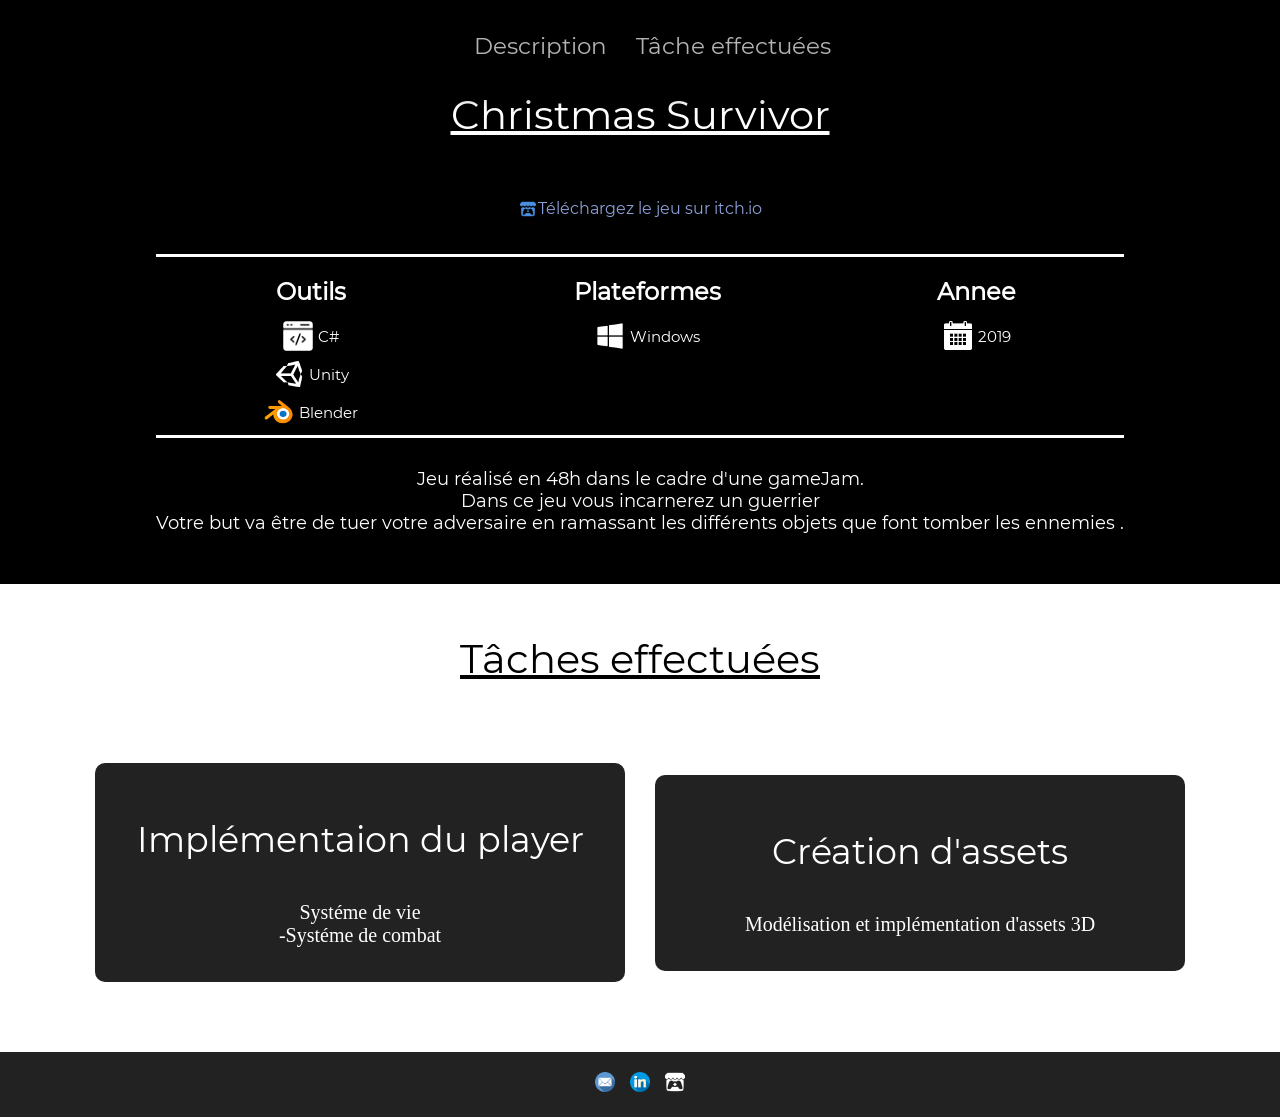
==== ChristmasSurvivor.html @ d2cfd99b "Création site" ====
<!DOCTYPE html>
<html lang="en">
<head>
    <meta charset="UTF-8">
    <meta name="viewport" content="width=device-width, initial-scale=1.0">
    <link rel="icon" href="images/christmas.png">
    <link rel="stylesheet" href="graphisme.css">
    <link rel="stylesheet" href="TaskStyle.css">
    <link rel="stylesheet" href="DescriptionStyle.css">
    <link rel="stylesheet" href="OwlCarousel2-2.3.4/dist/assets/owl.carousel.min.css"/>
    <script src="jquery/dist/jquery.js"></script>
    <script src="OwlCarousel2-2.3.4/dist/owl.carousel.min.js"></script>
    <title>Christmas Survivor</title>
</head>
<body>
    <div class="scroll-up-btn">
        <img src="images/up-arrow.png">
    </div>

    <header>
        <!-- Navbar -->
        <nav class="navbar">
            <div class="max-width">
                <ul class="menu">
                    <li><a href="#description" class="menu-btn">Description</a></li>
                    <li><a href="#tasks" class="menu-btn">Tâche effectuées</a></li>
                </ul>
                <div class="menu-btn">
                    <img src="images/menu.png">
                </div>
            </div>
        </nav>
    </header>
    <!--Description -->
    <section class="description" id="description">
        <div class="max-width">
            <div class="description-content">
                <h2 class="title">Christmas Survivor</h2>
                <div class="scale-box">
                    <div class="small-carousel owl-carousel">
                        <div class="card">
                            <div class="box">
                               <img src="images/ChristmasSurvivor/christmas.gif" alt="">
                            </div>
                        </div>
                        <div class="card">
                            <div class="box">
                                <img src="images/ChristmasSurvivor/jeu.png" alt="">
                            </div>
                        </div>
                        <div class="card">
                            <div class="box">
                                <img src="images/ChristmasSurvivor/vue-ensemble.png" alt="">
                            </div>
                        </div>
                        </div>
                    </div>
                </div>   
                <a class="game" href="https://7fault.itch.io/christmas-survivor"><img src="images/blue_itchio.png"> Téléchargez le jeu sur itch.io</a>
                <div class="infos">
                    <div class="info">
                        <h2 class="sub-title"></i>Outils</h2> 
                        <ul class="menu">
                            <li><img src="images/code.png" alt="">C#</li>
                            <li> <img src="images/unity.png" alt=""> Unity</li>
                            <li><img src="images/blender.png" alt=""> Blender</li>
                        </ul>
                     </div>
                     <div class="info">
                         <h2 class="sub-title"></i>Plateformes</h2>
                         <ul class="menu">
                            <li><img src="images/windows.png" alt=""></i>Windows</li>
                        </ul>
                         
                     </div>
                     <div class="info">
                         <h2 class="sub-title"></i>Annee</h2>
                         <ul class="menu">
                            <li><img src="images/calendar.png" alt="" >2019</li>
                        </ul>
                     </div>
                </div>
                <p> Jeu réalisé en 48h dans le cadre d'une gameJam.</p> 
                <p> Dans ce jeu vous incarnerez un guerrier </p>    
                <p> Votre but va être de tuer votre adversaire en ramassant les différents objets que font tomber les ennemies .   </p>    
            </div>
        </div>
    </section>

    <section class="tasks" id="tasks">
        <div class="max-width">
            <div class="tasks-content">
                <h2 class="title">Tâches effectuées</h2>
                <div class="task-cards">
                    <div class="card">
                        <div class="box">
                            <h3 class="sub-title">Implémentaion du player</h3>
                            <div class="small-carousel owl-carousel">
                                <img src="images/ChristmasSurvivor/life.gif" alt="">
                                <img src="images/ChristmasSurvivor/attack.gif" alt="">
                            </div>
                            <p> Systéme de vie <br>-Systéme de combat</p>
                        </div>
                    </div>
                    
                    <div class="card">
                        <div class="box">
                            <h3 class="sub-title">Création d'assets</h3>
                            <div class="small-carousel owl-carousel">
                                <img src="images/model3D/blade.gif" alt="">
                            </div>
                            <p> Modélisation et implémentation d'assets 3D  </p>
                        </div>
                    </div>
                </div>
            </div>
        </div>
    </section>

    <!--Footer section-->
    <footer>
        <a href="mailto:ilona.pltr@gmail.com"><img src="images/email.png"><span></span></a>  <a href="https://www.linkedin.com/in/ilona-peltier-b651a3195"><img src="images/linkedin.png"></a>  <a href="https://ilonapw.itch.io/"><img src="images/itchio.png"></a>
    </footer>
    <script src="script.js"></script>
</body>
</html>
---- graphisme.css ----
/*police*/
@font-face
{
    font-family: "lulo clean";
    src: url('polices/lulo_clean.eot');
    src: url('polices/lulo_clean.eot?#iefix') format('embedded-opentype'),
         url('polices/lulo_clean.ttf') format('truetype');
    font-weight: normal;
    font-style: normal;
}
@font-face
{
    font-family: "Montserrat";
    src:url('polices/Montserrat-Regular.ttf') format('truetype');
    font-weight: normal;
    font-style: normal;
}
@font-face
{
    font-family: Avenir light;
    src: url('polices/Avenir_light.eot');
    src: url('polices/Avenir_light.eot?#iefix') format('embedded-opentype'),
         url('polices/Avenir_light.ttf') format('truetype');
    font-weight: normal;
    font-style: normal;
}

*{
    margin: 0;
    padding: 0;
    box-sizing: border-box;
    text-decoration: none;
}

html{
    scroll-behavior: smooth;
}
section .title {
    position: relative;
    text-align: center;
    font-size: 40px;
    font-weight: 500;
    margin-bottom: 60px;
    padding-bottom: 20px;
    text-decoration: underline;
    font-family: 'Montserrat', sans-serif;
}

section {
    padding: 50px 0;
}

.max-width{
    max-width: 1300px;
    padding: 0 80px;
    margin: auto;
}

/* custom scroll bar */
::-webkit-scrollbar {
    width: 8px;
}
::-webkit-scrollbar-track {
    background: #eee;
}
::-webkit-scrollbar-thumb {
    background: #888;
}

::-webkit-scrollbar-thumb:hover {
    background: #555;
}

header{
    margin:0px;
    padding:0px;
}







.btn 
{
    display: inline-block;
    background: #8ca0d7;
    color: white;
    font-size: 25px;
    padding: 12px 36px;
    margin-top: 20px;
    border-radius: 6px;
    border: 2px solid #8ca0d7;
    transition: all 0.3s ease;
}

.btn:hover
{
    color: #8ca0d7;
    background:none;
}

/*Navigation*/
.navbar{
    position: fixed;
    width: 100%;
    padding: 30px 0;
    font-family: 'Montserrat', sans-serif;
    transition: all 0.3s ease;
    z-index: 999;
}

.navbar.sticky{
    padding: 15px 0;
    background: #8ca0d7;
    opacity:1;
}
.navbar .max-width{
    display: flex;
    align-items: center;
    justify-content: space-between;
}
.navbar 
{
    list-style-type: none;
    display: flex;
    object-position: top;
    margin-left: auto;
    margin-right: auto;
    padding-bottom: 2em;
    padding-top: 2em;
    box-shadow: 0px 1px 1em black;
    opacity: 0.7;
}
.navbar .menu li{
    list-style: none;
    display: inline-block;
}

.navbar .menu li a{
    display: block;
    color: #ffffff;
    font-weight: 500;
    margin-left: 25px;
    transition: color 0.3s ease;
}
.navbar .menu a:hover
{
    color: darkgray;
}

.navbar .menu a:visited 
{
    color:white;
}


.menu-btn {
    color: white;
    font-size: 23px;
    cursor: pointer;
    display: none;
}

.menu-btn img {
    height : 20px;
    width: 20px;
}

/* Styling menu button*/
.scroll-up-btn{
    position: fixed;
    height: 45px;
    width: 42px;
    background: #8ca0d7;
    right: 30px;
    bottom: 10px;
    text-align: center;
    line-height: 45px;
    color: white;
    z-index: 9999;
    font-size: 30px;
    border-radius: 6px;
    cursor: pointer;
    opacity: 0;
    pointer-events: none;
    transition: all 0.3s ease;
}
.scroll-up-btn.show{
    opacity: 1;
    pointer-events: auto;
    bottom: 30px;
}

.scroll-up-btn img{
    height: 20px;
    width: 20px;
}
/* Styling footer */
footer{
    color: white;
    background: #222222;
    padding: 20px 23px;
    text-align: center;
    font-size: 20px;
}
footer a{
    color: white;
    margin: 0 5px;
    text-decoration: none;
}

footer a:hover{
    color: #8ca0d7;
}

footer img {
    height: 20px;
    width: 20px;
    object-fit: cover
}
---- TaskStyle.css ----
.tasks .task-cards{
    display: flex;
    flex-wrap: wrap;
    align-items: center;
    justify-content: space-between;
}

.tasks .task-cards .card{
    width: calc(50% - 30px);
    margin-right: auto;
    margin-left: auto;
    background: #222;
    color: white;
    padding: 35px 35px;
    margin-bottom: 20px;
    border-radius: 10px;
}

.tasks .task-cards .box{
    text-align: center;
    transition: all 0.3s ease;
}
.tasks .task-cards .box:hover{
    transform: scale(1.05);
}

.tasks .task-cards .card .sub-title{
    text-align: center;
    font-size: 35px;
    font-weight: 500;
    margin-top: 20px;
    margin-bottom: 20px;
    padding-bottom: 20px;
    font-family:  'Montserrat', sans-serif;
}
.tasks .task-cards img{
    height: 256px;
    width: 100%;
    margin-left: auto;
    margin-right: auto;
    object-fit: contain;
    border-radius: 10px;
}
.tasks .task-cards p{
    text-align: center;
    margin-top: 20px;
    font-size: 20px;
}

.tasks .task-cards .card i{
    font-size: 100px;
    color: crimson;
}
---- DescriptionStyle.css ----
.description{
    display: flex;
    background-color: black;
    color: #ffffff;
    font-family: 'Montserrat', sans-serif;
    min-height: 500px;
}
.description .max-width{
    margin-left: auto;
    margin-right: auto;
    margin-top: 40px;
}
.description .title{
    padding-bottom: 0px;
}
.description .title::before{
    background: white;
}

.description .description-content{
    align-items: center;
}
.description img {
    height: 20px;
    width: 20px;
}

/* Cards */
.description .small-carousel .card{
    background: black;
    border-radius: 6px;
    padding: 15px 20px;
}
.description .small-carousel .box{
    align-items: center;
    justify-content: center;
    transition: all 0.3s ease;
}
.description .small-carousel .box:hover{
    transform: scale(1.05);
}
.description .small-carousel .card img{
    height: 40vh;
    width: 100%;
    margin-left: auto;
    margin-right: auto;
    object-fit: contain;
    border-radius: 2px;
}
.description .small-carousel .card iframe{
    display: block;
    margin: auto;
    height: 40vh;
    width: 100%;
    object-fit: cover;
    border-radius: 5px;
    margin-bottom: 25px;
}
/*information */

.description .infos{
    display: flex;
}

.description .info{
    margin: 0 auto;
    display: flex;
    flex-direction: column;
    align-items: center;
}

.description .sub-title{
    text-align: center;
    align-content: center;
    margin-bottom: 15px;
}
.description i{
    margin-right: 8px;
}


.description .infos li{
    list-style: none;
    text-align: center;
    font-size: 15px;
    margin-bottom: 8px;
    align-items: center;
    justify-content: center;
    display: flex;
}
.description .infos li i{
    margin-right: 5px;
}
.description .infos li img{
    width: 30px;
    height: 30px;
    margin-right: 5px;
}

.infos{
    border-bottom: 3px solid rgb(255, 255, 255);
    border-top: 3px solid rgb(255, 255, 255);
    padding-top: 20px;
    margin-bottom: 30px;
}

.description .game i{
    font-size: 20px;
    margin-right: 8px;
}

.description .game{
    display: flex;
    text-align: center;
    color: #8ca0d7;
    margin-bottom: 35px;
    text-decoration: none;
    justify-content: center;
}
.description .game:hover{
    text-decoration: underline;
}

.description p{
    text-justify: auto;
    text-align: center;
    font-size: 18px;
}

.description p a{
    color: white;
    cursor: pointer;
}


.gallery{
    color: white;
    background: black;
}
.gallery .title::before{
    background: white;
}

/* Carousel */
.owl-dots{
    text-align: center;
    margin-bottom: 20px;
}
.owl-dot{
    height: 13px;
    width: 13px;
    margin: 0 5px;
    outline: none!important;
    border-radius: 50%;
    border: 2px solid cyan!important;
    transition: all 0.3s ease;
}
.owl-dot.active{
    width: 35px;
    border-radius: 14px;
}
.owl-dot.active,
.owl-dot:hover{
    background: cyan!important;
}
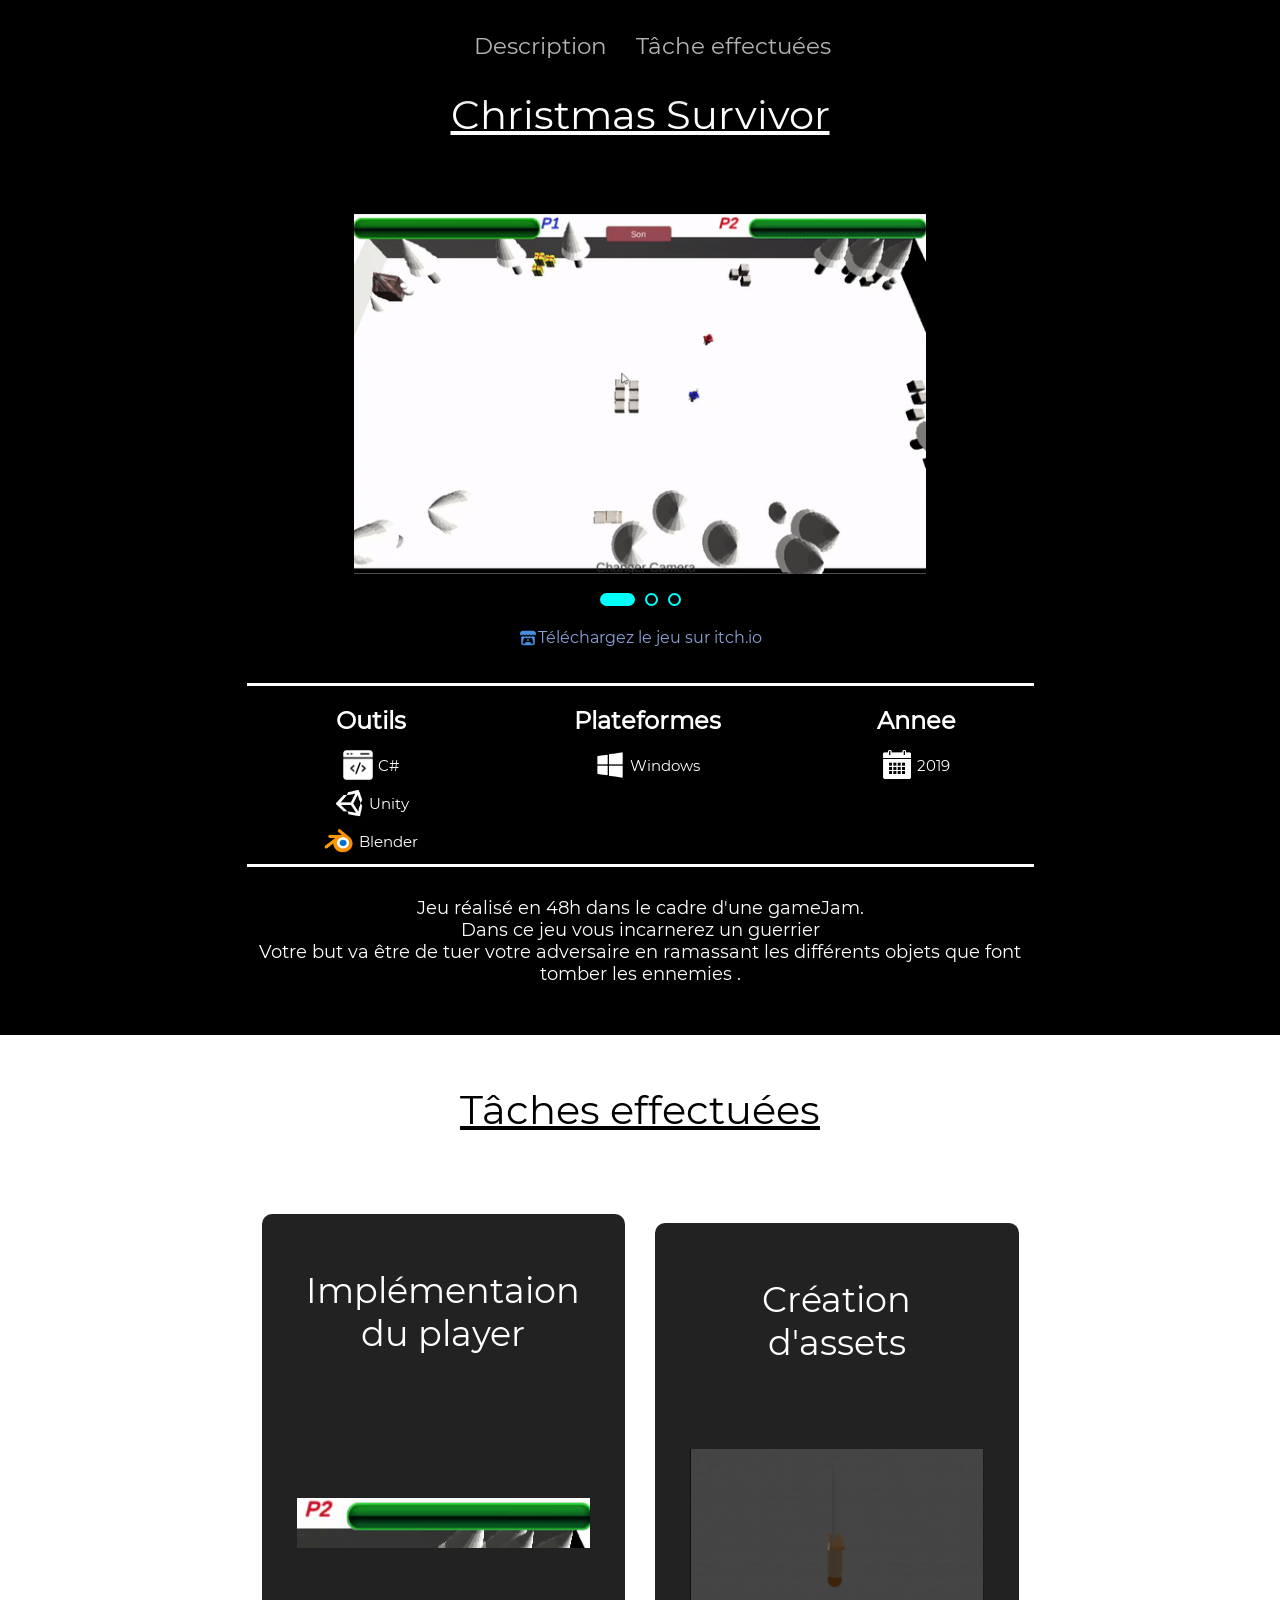
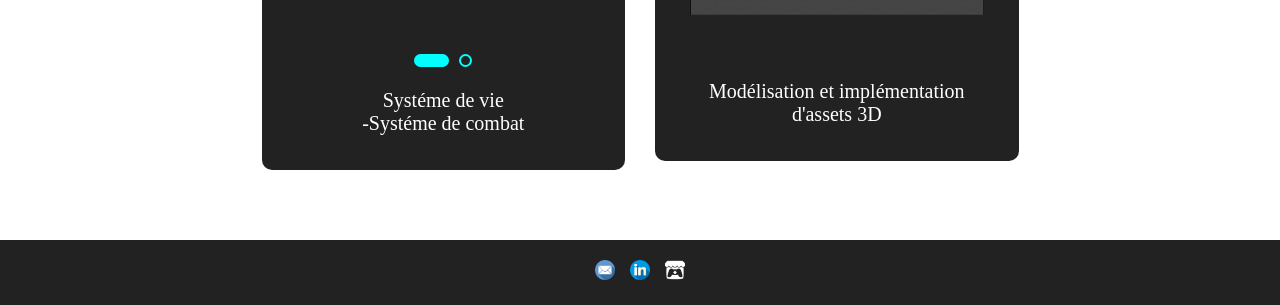
==== commit 000def64: "responsive" ====
--- a/ChristmasSurvivor.html
+++ b/ChristmasSurvivor.html
@@ -7,6 +7,7 @@
     <link rel="stylesheet" href="graphisme.css">
     <link rel="stylesheet" href="TaskStyle.css">
     <link rel="stylesheet" href="DescriptionStyle.css">
+    <link rel="stylesheet" href="responsive_pages.css">
     <link rel="stylesheet" href="OwlCarousel2-2.3.4/dist/assets/owl.carousel.min.css"/>
     <script src="jquery/dist/jquery.js"></script>
     <script src="OwlCarousel2-2.3.4/dist/owl.carousel.min.js"></script>
--- a/responsive_pages.css
+++ b/responsive_pages.css
@@ -0,0 +1,104 @@
+@media(max-width : 1310px){
+    .max-width{
+        max-width: 947px;
+    }
+    .description{
+        overflow: hidden;
+    }
+}
+@media(max-width : 947px){
+    .max-width{
+        max-width: 700px;
+    }
+
+    .menu-btn{
+        display: block;
+    }
+
+    .navbar .menu{
+        position: fixed;
+        height: 100vh;
+        width: 100%;
+        left: -100%;
+        top: 0;
+        background: black;
+        text-align: center;
+        padding-top: 80px;
+        transition: all 0.3s ease;
+    }
+    .navbar .menu.active{
+        left: 0;
+    }
+    .navbar .menu li{
+        display: block;
+    }
+    .navbar .menu li a{
+        display: inline-block;
+        margin: 20px 0;
+        font-size: 25px;
+    }
+
+    .tasks .task-cards .card{
+        width: 100%;
+    }
+    .tasks .task-cards img{
+        height: 512px;
+    }
+
+}
+@media(max-width : 700px){
+    .max-width{
+        padding: 0 23px;
+        max-width: 600px;
+    }
+    .info{
+        margin: 0 5px 40px 5px;
+    }
+    .infos{
+        width: 90%;
+    }
+
+    .description p {
+        width:90%;
+    }
+}
+
+@media(max-width : 600px){
+
+        .tasks .task-cards img{
+            height: 256px;
+        }
+        
+}
+@media(max-width : 520px){
+    .tasks .task-cards img{
+        height: 256px;
+    }
+    .description iframe{
+        height: 128px;
+        width: 256px;
+    }
+    .max-width {
+        max-width: 400px;
+    }
+
+    .infos {
+        flex-direction: column;
+    }
+}
+
+    @media(max-width : 400px){
+    
+        .max-width {
+            max-width: 400px;
+        }
+        .tasks .task-cards img{
+            height: 192px;
+        }       
+
+        .description p{
+            width: 15em;
+        }
+
+        
+    }
